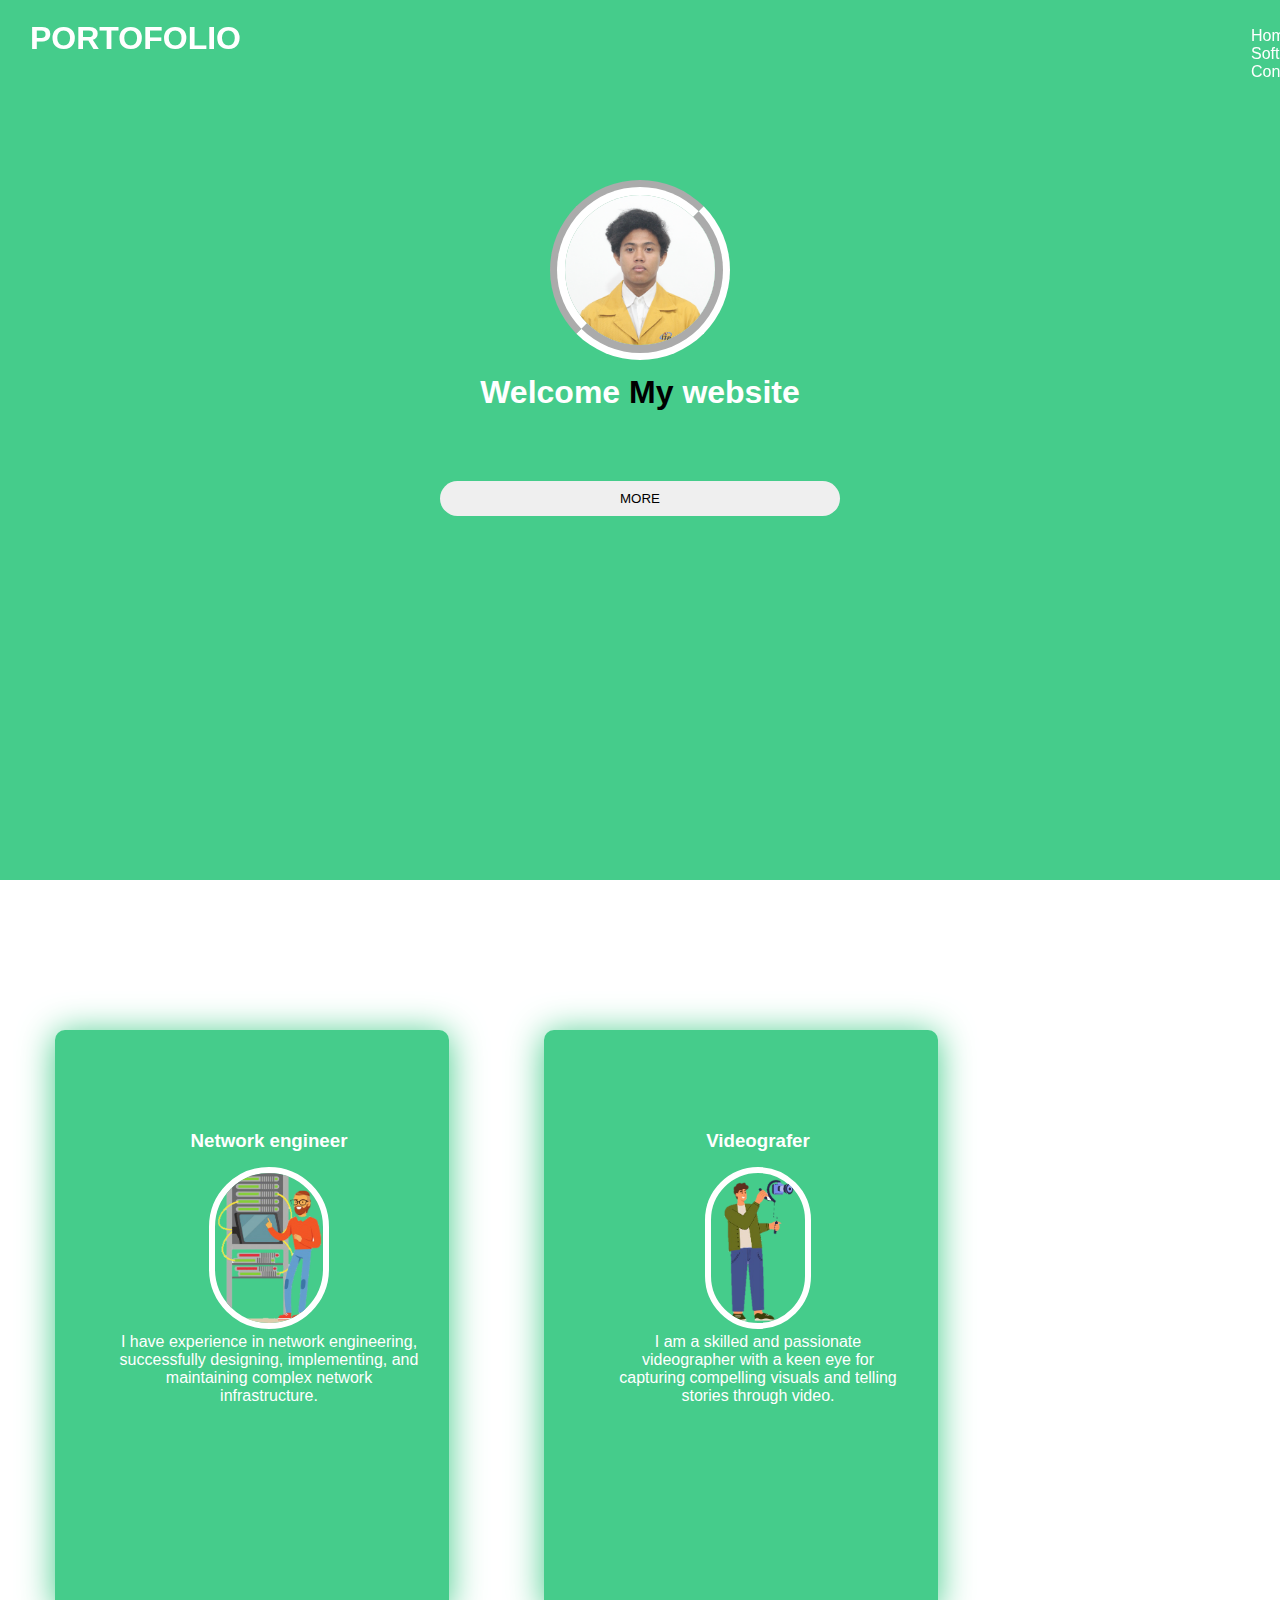
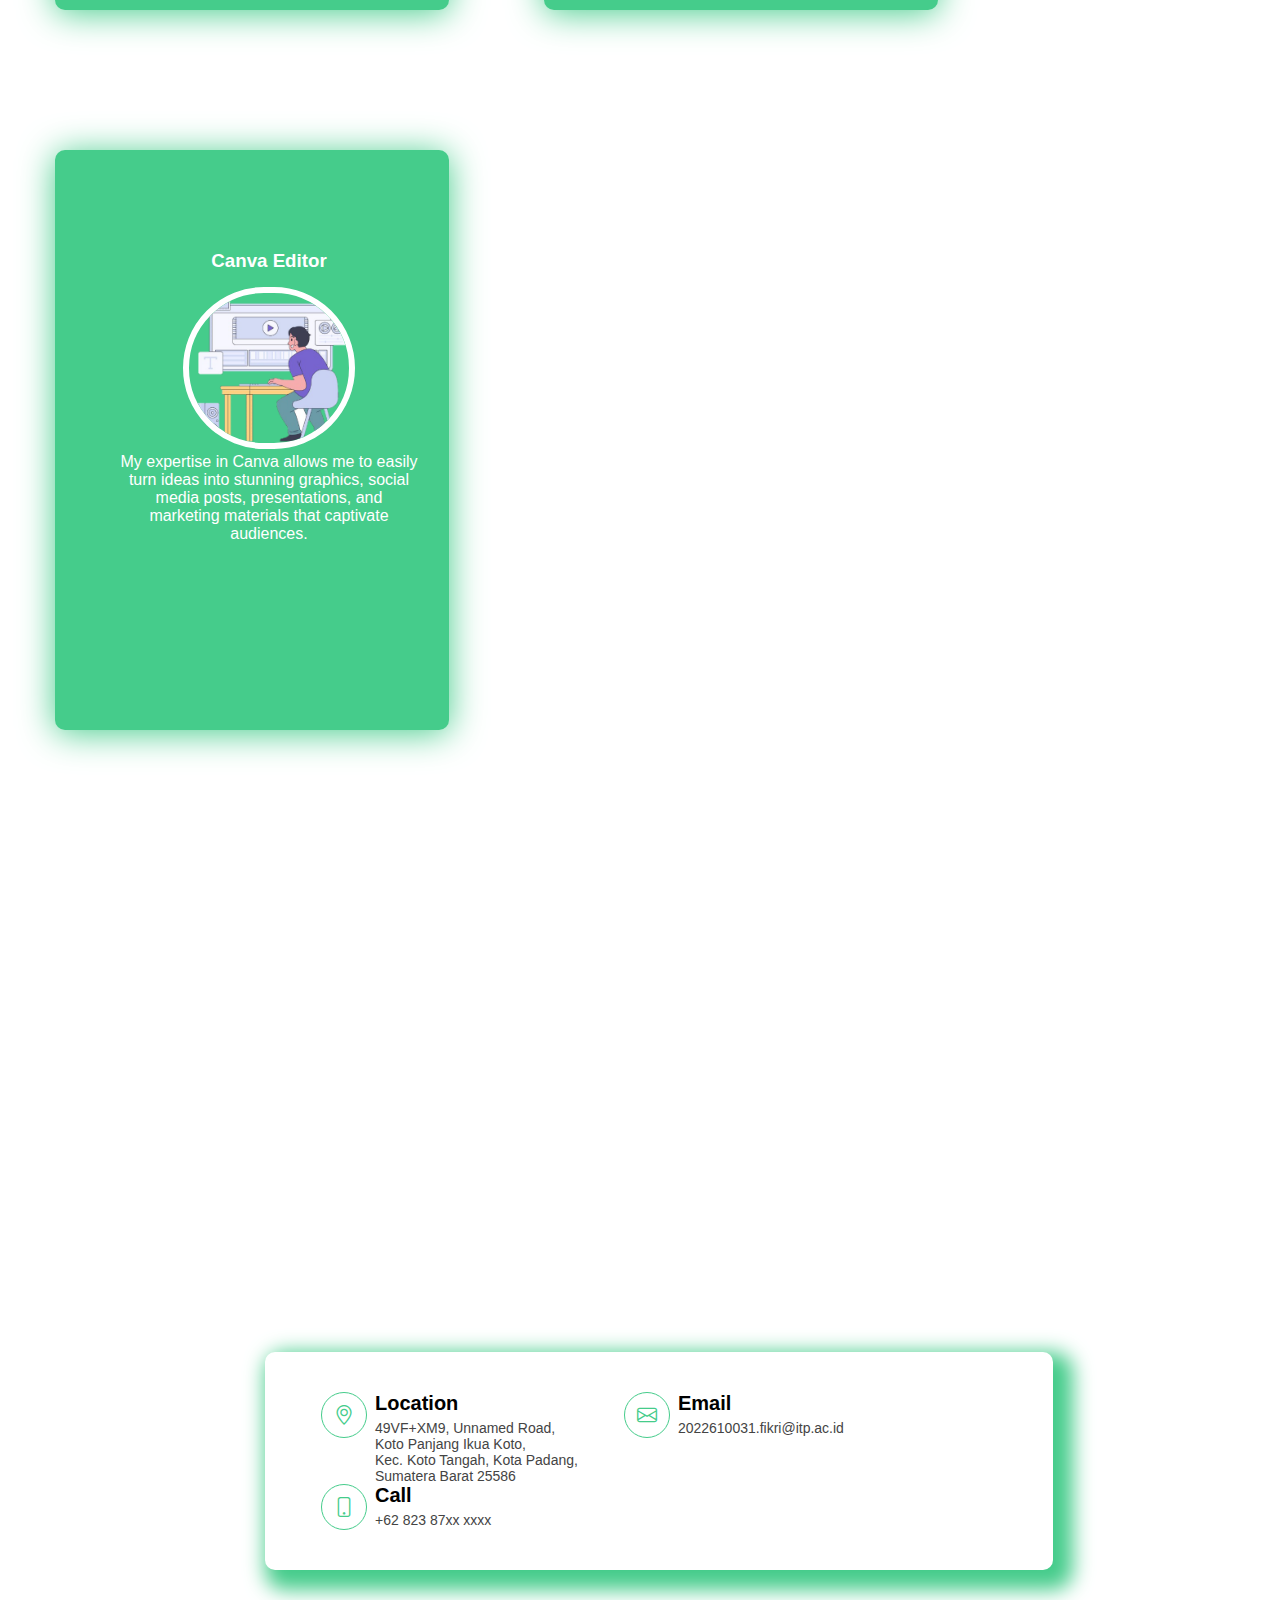
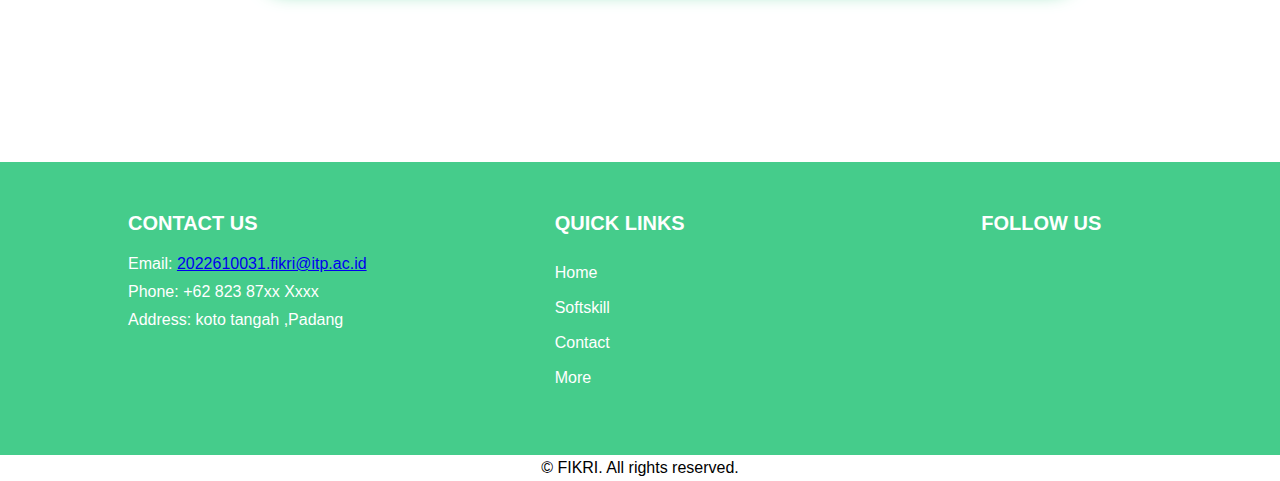
==== index.html @ d1336a33 "Add files via upload" ====
<!DOCTYPE html>

<head>
    <meta charset="UTF-8">
    <meta name="viewport" content="width=device-width, initial-scale=1.0">
    <title>Portofolio</title>
    <link rel="stylesheet" href="https://cdnjs.cloudflare.com/ajax/libs/font-awesome/6.5.2/css/all.min.css" integrity="sha512-SnH5WK+bZxgPHs44uWIX+LLJAJ9/2PkPKZ5QiAj6Ta86w+fsb2TkcmfRyVX3pBnMFcV7oQPJkl9QevSCWr3W6A==" crossorigin="anonymous" referrerpolicy="no-referrer" />
    <link rel="stylesheet" href="css/style.css">
    <link href="https://cdn.jsdelivr.net/npm/bootstrap-icons@1.7.2/font/bootstrap-icons.css" rel="stylesheet">

</head>
<body>
    <!--navigasi-->
    <div class="navbar">
        <div class="logo">
            <section class="portofolio">
            <h2>PORTOFOLIO</h2>
            </section>
        </div>
        <div class="menu">
            <ul>
                <li><a href="#1">Home</a></li>
                <li><a href="#2">Softskill</a></li>
                <li><a href="#3">Contact</a></li>
               
            </ul>

        </div>
    </div>
    <!--halaamn utama-->
    <div class="banner" id="1">
        <img src="assets/foto.jpeg">
        <h1><span>Welcome</span> My <span>website</span></h1>
        <p><span></span></p>
        <a href="cv.html" target="_blank"><button>MORE</button></a>
    </div>
    <!--softskil-->
    <div class="box-softskill"  id="2">
        <h1></h1>
        <div class="box-kiri">
        <p><h3>Network engineer</h3></p>
        <img src="assets/engineer.png">  
        <br><p>I have experience in network engineering, successfully designing, implementing, and maintaining complex network infrastructure.</p>
    </div>
    <div class="box-tengah">
        <p><h3>Videografer</h3></p>
        <img src="assets/editor.png">   
        <br><p>I am a skilled and passionate videographer with a keen eye for capturing compelling visuals and telling stories through video.</p>
    </div>
    <div class="box-kanan">  
        <p><h3>Canva Editor</h3></p>
        <img src="assets/canva.png"> 
        <p>My expertise in Canva allows me to easily turn ideas into stunning graphics, social media posts, presentations, and marketing materials that captivate audiences.</p>
    </div>
    </div>
    <!--contact-->
    <div class="contact"  id="3">
        <div class="map">
            <iframe src="https://www.google.com/maps/embed?pb=!1m18!1m12!1m3!1d1994.6870057493406!2d100.37293609231712!3d-0.8550816364790791!2m3!1f0!2f0!3f0!3m2!1i1024!2i768!4f13.1!3m3!1m2!1s0x2fd4c71fa3daa985%3A0xbd9358afbfe96541!2sKomplek%20Nuansa%20Indah%203!5e0!3m2!1sid!2sid!4v1713671523304!5m2!1sid!2sid" width="1519" height="450" style="border:0;" allowfullscreen="" loading="lazy" referrerpolicy="no-referrer-when-downgrade"></iframe>
        </div>
        <div class="info">
        <div class="Location">
            <i class="bi bi-geo-alt"></i>
            <h4>Location</h4>
            <p>49VF+XM9, Unnamed Road,<br> Koto Panjang
             Ikua Koto,
            <br>Kec. Koto Tangah, Kota Padang, 
            <br>Sumatera Barat 25586</p>
        </div>
        
        <div class="Email">
            <i class="bi bi-envelope"></i>
            <h4>Email</h4>
            <P>2022610031.fikri@itp.ac.id</P>
        </div>
        <div class="phone">
            <i class="bi bi-phone"></i>
            <h4>Call </h4>
            <p>+62 823 87xx xxxx</p>
        </div>
    </div>
    </div>
    <!--footer-->
    <footer>
        <div id="footer">
            <div class="container">
              <div class="contact-us">
                <h2>Contact Us</h2>
                <p>Email: <a href="mailto:2022610031.fikri@itp.ac.id">2022610031.fikri@itp.ac.id</a></p>
                <p>Phone: +62 823 87xx Xxxx</p>
                <p>Address: koto tangah ,Padang</p>
              </div>
        
              <div class="quick-links">
                <h2>Quick Links</h2>
                <ul>
                  <li><a href="#1">Home</a></li>
                  <li><a href="#2">Softskill</a></li>
                  <li><a href="#3">Contact</a></li>
                  <li><a href="#">More</a></li>
                </ul>
              </div>
        
              <div class="follow-us">
                <h2>Follow Us</h2>
                <div class="social-media">
                  <a href="#" target="_blank"><i class="fab fa-facebook"></i></a>
                  <a href="#" target="_blank"><i class="fab fa-whatsapp"></i></a>
                  <a href="#" target="_blank"><i class="fab fa-instagram"></i></a>
                  <a href="https://www.youtube.com/channel/UCmrLYWeADxf8pRnTFpQBkww" target="_blank"><i class="fab fa-youtube"></i></a>
                </div>
                </div>
                </div>
                </div>
                <div class="copyright">
                    <p>© FIKRI. All rights reserved.</p>
                </div>
      </footer>
</body>
</html>
---- css/style.css ----
*{
    margin: 0;
    padding: 0;
    font-family: Verdana, Geneva, Tahoma, sans-serif;
    scroll-behavior: smooth;
        
}
.navbar{
    background-color: rgb(69, 204, 139);
    width: 100%;
    height: 70px;
    color: white;
    position: fixed;    
}
.logo{
    float: left;
    padding-top: 20px;
    padding-bottom: 10px;
    padding-left: 30px;
}
.menu{
    margin-left:139vh;
    padding-top: 27px;
}
.menu ul li{
    list-style:  none;
    display: inline-block;
    margin-right: 50px;
}
.menu ul li a{
    text-decoration: none;
    color: white;
}
.menu :hover {
    color: rgb(19, 26, 23);
    font-style: italic;
}
.banner{
    background-color: rgb(69, 204, 139);
    height: 800px;
    text-align: center;
    padding-top: 80px;
    
}
.banner img{
    border-radius: 100px;
    height: 150px;
    border: 6px;
    margin-top: 100px;
    border: 15px groove rgb(255, 255, 255);
}
.banner h1{
    margin-top: 10px;
    margin-bottom: 10px;
}
.banner button{
    margin-top: 60px;
    padding: 10px;
    width: 400px;
    border-radius: 50px;
    border: none;
}
.banner button:hover{
    background-color: grb(69, 204, 139);
    border: 1px solid white;
    color:white;
}
h1{
    color: rgb(0, 0, 0);
}
h2{
    
    text-transform: uppercase;
   
}
.portofolio h2{
    color: rgb(255, 255, 255);
    font-size: 2em;
}
span{
    color: rgb(255, 255, 255);
}
p span:before{
    content: '';
    animation: gerak infinite 5s ease;
    transform: translateY(-50%);
    color:  rgb(244, 244, 244);
    
}
@keyframes gerak {
    0% {
        content: 'PERKENALKAN';
       
    }
    50%{
        content: 'FIKRI HIDAYAT';
        
    }
    100% {
        content: 'TEKNIK INFORMATIKA';
        font-size: 20px;
    }   
}
.box-softskill{
    text-align: center;
    color: #ffffff;
    margin-top: 30px;
    align-content: center;
    padding-bottom: 5% ;
 }
 .box-kiri, .box-tengah, .box-kanan {
    width: 300px;
    height: 380px;
    background-color: rgb(69, 204, 139);
    text-align: center;
    padding: 100px 30px;
    margin: 120px 40px 20px 55px;
    border-radius: 10px;
    float: left;
    padding-left: 5%;
    box-shadow: 0 3px 35px rgb(69, 204, 139);
    transition-delay: 200ms;
}
.box-kiri img{
    border-radius: 100px;
    height: 150px;
    border: 6px solid white; 
    margin-top: 15px;
}
.box-kanan img{
    border-radius: 100px;
    height: 150px;
    border: 6px solid white; 
    margin-top: 15px;
}
.box-tengah img{
    border-radius: 100px;
    height: 150px;
    border: 6px solid white; 
    margin-top: 15px;
}
.map{
    padding-top: 4.6%;
}
.contact .info{
   display: flex;
   flex-wrap: wrap;
   margin: 25px 10px 20px 265px;
   width: 60%;
   height: 20%;
   padding: 40px 10px;
   border-radius: 10px;
   box-shadow: 10px 10px 20px 10px rgb(69, 204, 139); 
   background: rgb(255, 255, 255);  
   
}
.contact .info i{
  font-size: 20px;
  color:rgb(69, 204, 139);
  float: left;
  width: 44px;
  height: 44px;
  border: 1px solid rgb(69, 204, 139);
  display: flex;
  justify-content: center;
  align-items: center;
  border-radius: 50px;
  transition: all 0.3s;
  margin-left: 46px;
}
.contact .info:hover i{
    background: rgb(69, 204, 139);
    color: #fff;
}
.info h4{
    padding: 0px 0px 0px 80px;
    font-size: 20px;
    font-weight: 600;
    margin-bottom: 5px;
    margin-left: 20px;
    color: #000000;
}
.info p{
  padding: 0 0 0 80px;
  margin-bottom: 0;
  margin-left: 20px;
  font-size: 14px;
  color: #444444;
}
#footer {
    background-color: rgb(69, 204, 139);
    color: #fff;
    margin-top: 15%;
    padding: 50px 0;
  }
  
  .container {
    display: flex;
    justify-content: space-between;
  }
  
  .contact-us,
  .quick-links,
  .follow-us {
    flex: 1;
    padding-left: 10%;
  }
  
  .contact-us h2,
  .quick-links h2,
  .follow-us h2 {
    font-size: 20px;
    margin-bottom: 20px;
    
  }
  
  .contact-us p,
  .quick-links ul,
  .follow-us p {
    font-size: 16px;
    margin-bottom: 10px;
  }
  
  .quick-links ul {
    list-style: none;
    padding: 0;
  }
  
  .quick-links ul li a {
    margin-bottom: 5px;
    text-decoration: none;
    color:  white;
    line-height: 35px;
  }
    .follow-us .social-media a {
    color: #fff;
    margin-right: 10px;
  }
  
  .follow-us .social-media a:hover {
    color: #ccc;
  }
  
  .follow-us p {
    font-size: 14px;
    margin-top: 20px;
  }
  .copyright {
    text-align: center;
    padding: 4px 0;
    background-color: rgb(255, 255, 255);
    color: #000000;
}
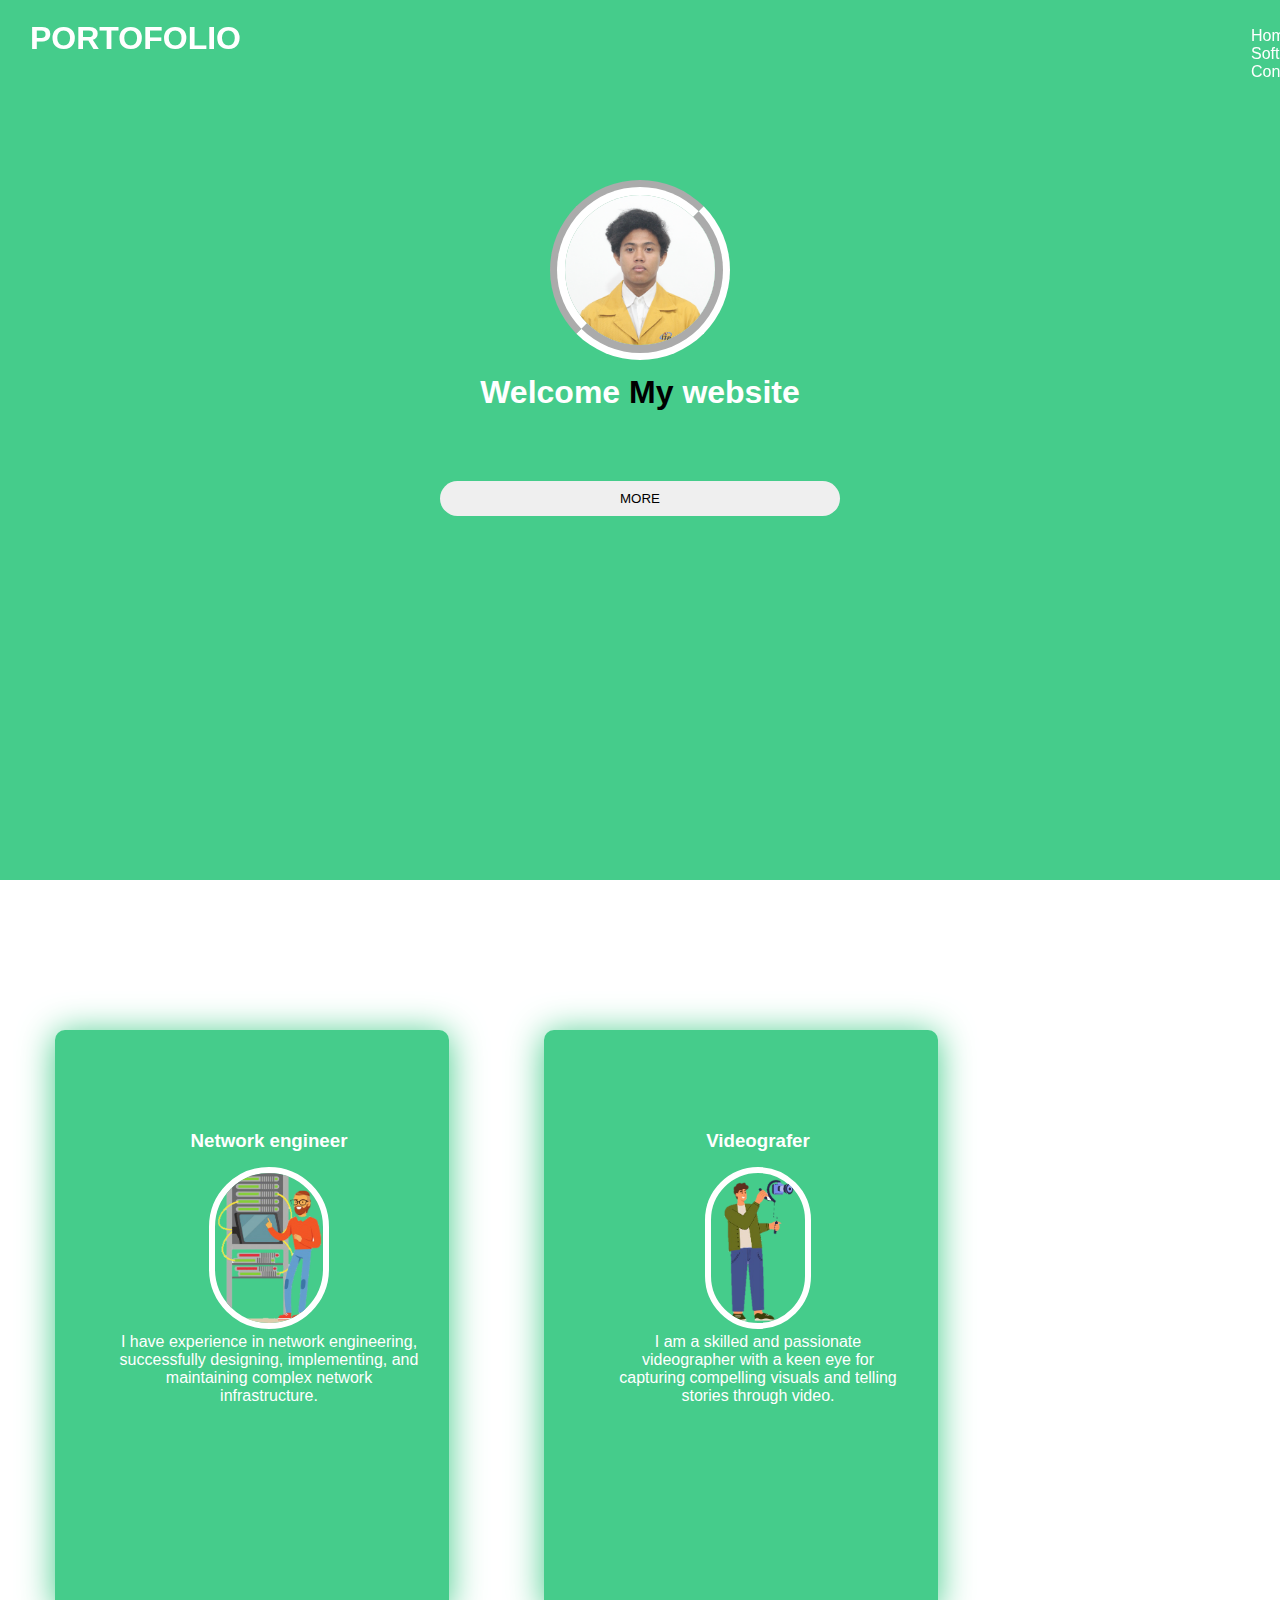
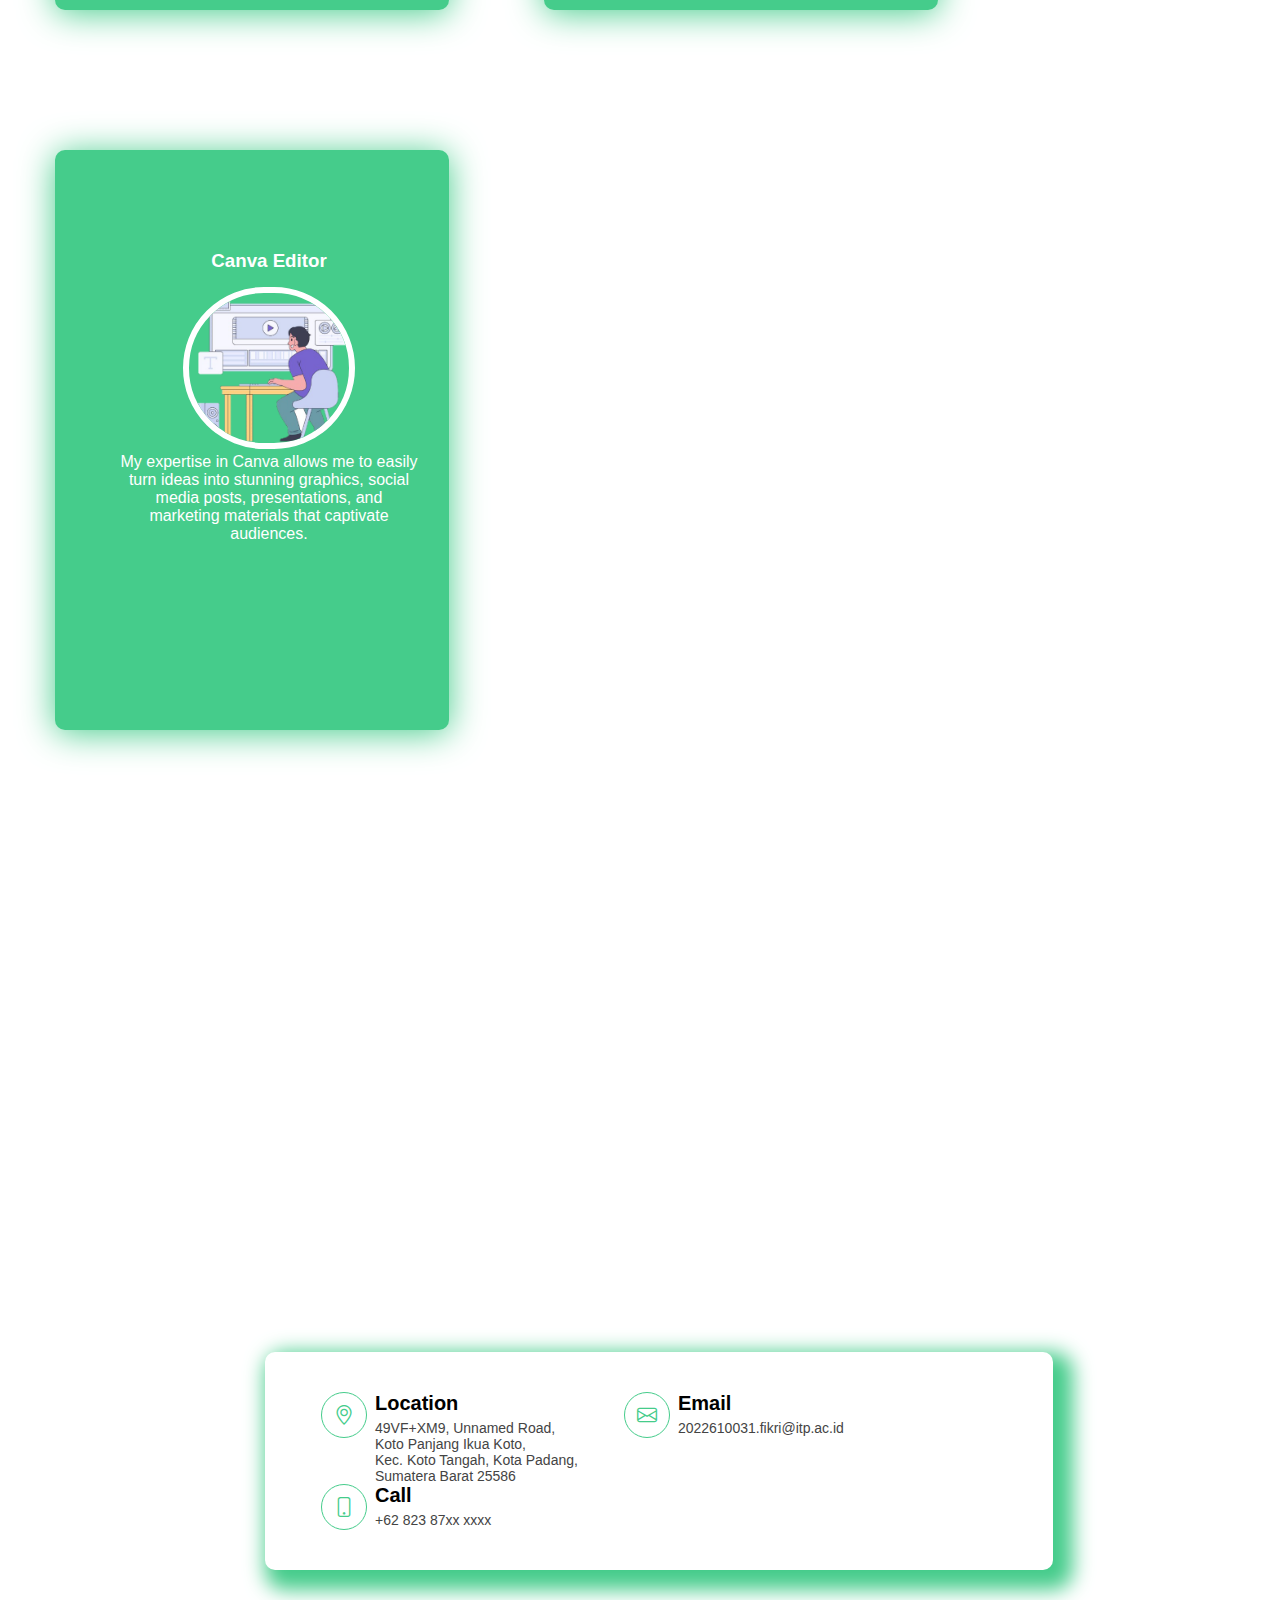
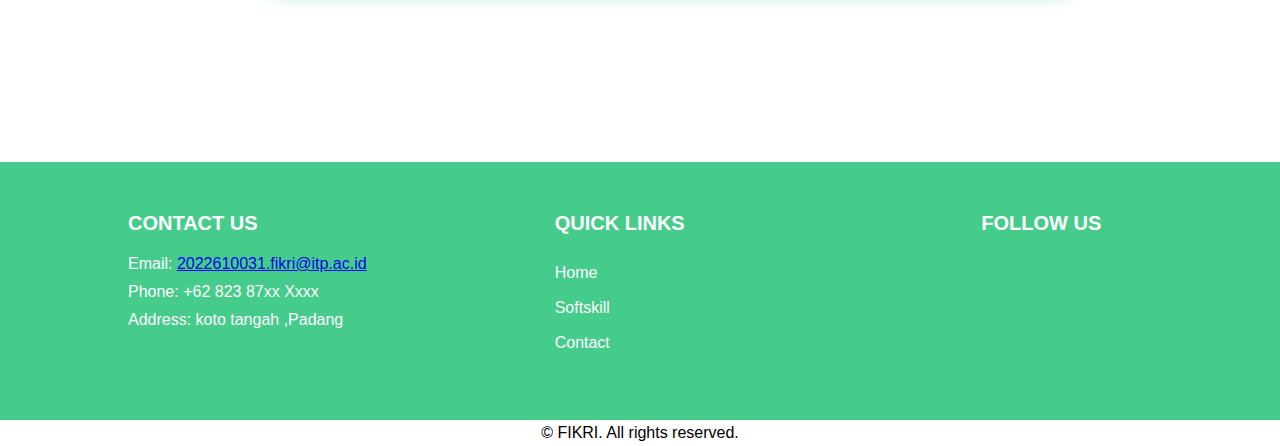
==== commit fe5dc9de: "index.html" ====
--- a/index.html
+++ b/index.html
@@ -97,7 +97,6 @@
                   <li><a href="#1">Home</a></li>
                   <li><a href="#2">Softskill</a></li>
                   <li><a href="#3">Contact</a></li>
-                  <li><a href="#">More</a></li>
                 </ul>
               </div>
         
@@ -117,4 +116,4 @@
                 </div>
       </footer>
 </body>
-</html>+</html>
--- a/css/style.css
+++ b/css/style.css
@@ -250,4 +250,10 @@
     padding: 4px 0;
     background-color: rgb(255, 255, 255);
     color: #000000;
-}+}
+@media only screen and (max-width: 800px) {  
+}
+@media only screen and (min-width: 601px) and (max-width: 1024px) {   
+}
+@media only screen and (min-width: 1025px) {   
+}
